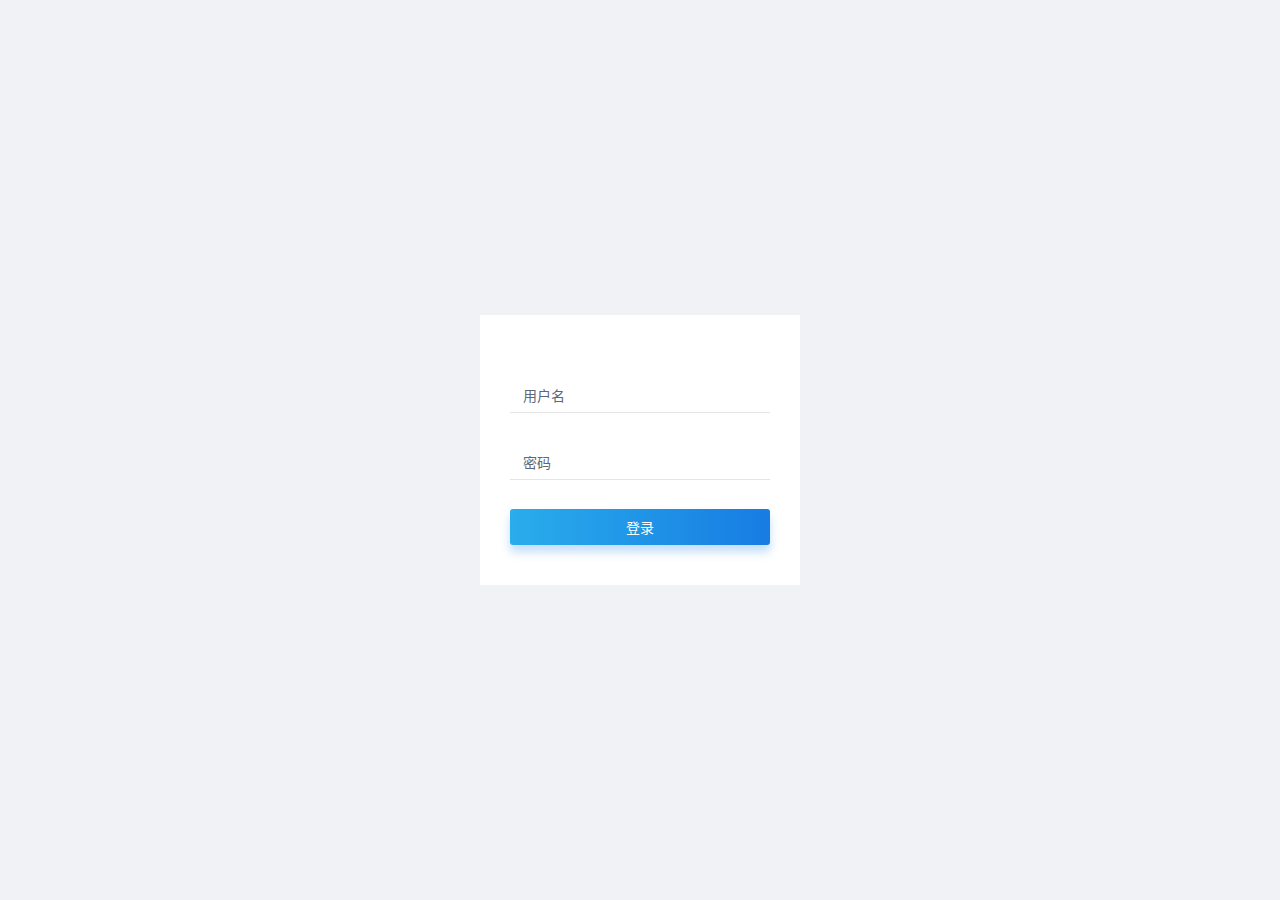
==== project-provider-management/project-system-provider-8082/src/main/resources/templates/login.html @ f1596c55 "李仕豪 20200721" ====
<!DOCTYPE html>
<html lang="zh-CN">
<head>
    <meta charset="UTF-8">
    <meta http-equiv="X-UA-Compatible" content="IE=edge">
    <meta name="viewport" content="width=device-width, initial-scale=1, maximum-scale=1">
    <link rel="stylesheet" href="assets/css/layui.css">
    <link rel="stylesheet" href="assets/css/login.css">
    <link rel="icon" href="/favicon.ico">
    <title>管理后台</title>
</head>
<body class="login-wrap">
    <div class="login-container">
        <form class="login-form">
            <div class="input-group">
                <input type="text" id="username" class="input-field">
                <label for="username" class="input-label">
                    <span class="label-title">用户名</span>
                </label>
            </div>
            <div class="input-group">
                <input type="password" id="password" class="input-field">
                <label for="password" class="input-label">
                    <span class="label-title">密码</span>
                </label>
            </div>
            <button type="button" class="login-button">登录<i class="ai ai-enter"></i></button>
        </form>
    </div>
</body>
<script src="assets/layui.js"></script>
<script src="index.js" data-main="login"></script>
</html>
---- project-provider-management/project-system-provider-8082/src/main/resources/templates/assets/css/layui.css ----
/** layui-v2.2.6 MIT License By https://www.layui.com */
 .layui-inline,img{display:inline-block;vertical-align:middle}h1,h2,h3,h4,h5,h6{font-weight:400}.layui-edge,.layui-header,.layui-inline,.layui-main{position:relative}.layui-btn,.layui-edge,.layui-inline,img{vertical-align:middle}.layui-btn,.layui-disabled,.layui-icon,.layui-unselect{-webkit-user-select:none;-ms-user-select:none;-moz-user-select:none}blockquote,body,button,dd,div,dl,dt,form,h1,h2,h3,h4,h5,h6,input,li,ol,p,pre,td,textarea,th,ul{margin:0;padding:0;-webkit-tap-highlight-color:rgba(0,0,0,0)}a:active,a:hover{outline:0}img{border:none}li{list-style:none}table{border-collapse:collapse;border-spacing:0}h4,h5,h6{font-size:100%}button,input,optgroup,option,select,textarea{font-family:inherit;font-size:inherit;font-style:inherit;font-weight:inherit;outline:0}pre{white-space:pre-wrap;white-space:-moz-pre-wrap;white-space:-pre-wrap;white-space:-o-pre-wrap;word-wrap:break-word}body{line-height:24px;font:14px Helvetica Neue,Helvetica,PingFang SC,\5FAE\8F6F\96C5\9ED1,Tahoma,Arial,sans-serif}hr{height:1px;margin:10px 0;border:0;clear:both}a{color:#333;text-decoration:none}a:hover{color:#777}a cite{font-style:normal;*cursor:pointer}.layui-border-box,.layui-border-box *{box-sizing:border-box}.layui-box,.layui-box *{box-sizing:content-box}.layui-clear{clear:both;*zoom:1}.layui-clear:after{content:'\20';clear:both;*zoom:1;display:block;height:0}.layui-inline{*display:inline;*zoom:1}.layui-edge{display:inline-block;width:0;height:0;border-width:6px;border-style:dashed;border-color:transparent;overflow:hidden}.layui-edge-top{top:-4px;border-bottom-color:#999;border-bottom-style:solid}.layui-edge-right{border-left-color:#999;border-left-style:solid}.layui-edge-bottom{top:2px;border-top-color:#999;border-top-style:solid}.layui-edge-left{border-right-color:#999;border-right-style:solid}.layui-elip{text-overflow:ellipsis;overflow:hidden;white-space:nowrap}.layui-disabled,.layui-disabled:hover{color:#d2d2d2!important;cursor:not-allowed!important}.layui-circle{border-radius:100%}.layui-show{display:block!important}.layui-hide{display:none!important}@font-face{font-family:layui-icon;src:url(../font/iconfont.eot?v=226_rc2);src:url(../font/iconfont.eot?v=226_rc2#iefix) format('embedded-opentype'),url(../font/iconfont.svg?v=226_rc2#iconfont) format('svg'),url(../font/iconfont.woff?v=226_rc2) format('woff'),url(../font/iconfont.ttf?v=226_rc2) format('truetype')}.layui-icon{font-family:layui-icon!important;font-size:16px;font-style:normal;-webkit-font-smoothing:antialiased;-moz-osx-font-smoothing:grayscale}.layui-icon-duihua:before{content:"\e611"}.layui-icon-shezhi:before{content:"\e614"}.layui-icon-yinshenim:before{content:"\e60f"}.layui-icon-search:before{content:"\e615"}.layui-icon-fenxiang1:before{content:"\e641"}.layui-icon-shezhi1:before{content:"\e620"}.layui-icon-yinqing:before{content:"\e628"}.layui-icon-close:before{content:"\1006"}.layui-icon-close-fill:before{content:"\1007"}.layui-icon-baobiao:before{content:"\e629"}.layui-icon-star:before{content:"\e600"}.layui-icon-yuandian:before{content:"\e617"}.layui-icon-chat:before{content:"\e606"}.layui-icon-logo:before{content:"\e609"}.layui-icon-list:before{content:"\e60a"}.layui-icon-tubiao:before{content:"\e62c"}.layui-icon-ok-circle:before{content:"\1005"}.layui-icon-huanfu2:before{content:"\e61b"}.layui-icon-On-line:before{content:"\e610"}.layui-icon-biaoge:before{content:"\e62d"}.layui-icon-right:before{content:"\e602"}.layui-icon-left:before{content:"\e603"}.layui-icon-cart-simple:before{content:"\e698"}.layui-icon-cry:before{content:"\e69c"}.layui-icon-smile:before{content:"\e6af"}.layui-icon-survey:before{content:"\e6b2"}.layui-icon-tree:before{content:"\e62e"}.layui-icon-iconfont17:before{content:"\e62f"}.layui-icon-tianjia:before{content:"\e61f"}.layui-icon-download-circle:before{content:"\e601"}.layui-icon-xuanzemoban48:before{content:"\e630"}.layui-icon-gongju:before{content:"\e631"}.layui-icon-face-surprised:before{content:"\e664"}.layui-icon-bianji:before{content:"\e642"}.layui-icon-speaker:before{content:"\e645"}.layui-icon-down:before{content:"\e61a"}.layui-icon-wenjian:before{content:"\e621"}.layui-icon-layouts:before{content:"\e632"}.layui-icon-duigou:before{content:"\e618"}.layui-icon-tianjia1:before{content:"\e608"}.layui-icon-yaoyaozhibofanye:before{content:"\e633"}.layui-icon-read:before{content:"\e705"}.layui-icon-404:before{content:"\e61c"}.layui-icon-lunbozutu:before{content:"\e634"}.layui-icon-help:before{content:"\e607"}.layui-icon-daima1:before{content:"\e635"}.layui-icon-jinshui:before{content:"\e636"}.layui-icon-username:before{content:"\e66f"}.layui-icon-find-fill:before{content:"\e670"}.layui-icon-about:before{content:"\e60b"}.layui-icon-location:before{content:"\e715"}.layui-icon-up:before{content:"\e619"}.layui-icon-pause:before{content:"\e651"}.layui-icon-riqi:before{content:"\e637"}.layui-icon-uploadfile:before{content:"\e61d"}.layui-icon-delete:before{content:"\e640"}.layui-icon-play:before{content:"\e652"}.layui-icon-top:before{content:"\e604"}.layui-icon-haoyouqingqiu:before{content:"\e612"}.layui-icon-refresh-3:before{content:"\e9aa"}.layui-icon-weibiaoti1:before{content:"\e605"}.layui-icon-chuangkou:before{content:"\e638"}.layui-icon-comiisbiaoqing:before{content:"\e60c"}.layui-icon-zhengque:before{content:"\e616"}.layui-icon-dollar:before{content:"\e659"}.layui-icon-iconfontwodehaoyou:before{content:"\e613"}.layui-icon-wenjianxiazai:before{content:"\e61e"}.layui-icon-tupian:before{content:"\e60d"}.layui-icon-lianjie:before{content:"\e64c"}.layui-icon-diamond:before{content:"\e735"}.layui-icon-jilu:before{content:"\e60e"}.layui-icon-liucheng:before{content:"\e622"}.layui-icon-fontstrikethrough:before{content:"\e64f"}.layui-icon-unlink:before{content:"\e64d"}.layui-icon-bianjiwenzi:before{content:"\e639"}.layui-icon-sanjiao:before{content:"\e623"}.layui-icon-danxuankuanghouxuan:before{content:"\e63f"}.layui-icon-danxuankuangxuanzhong:before{content:"\e643"}.layui-icon-juzhongduiqi:before{content:"\e647"}.layui-icon-youduiqi:before{content:"\e648"}.layui-icon-zuoduiqi:before{content:"\e649"}.layui-icon-gongsisvgtubiaozongji22:before{content:"\e626"}.layui-icon-gongsisvgtubiaozongji23:before{content:"\e627"}.layui-icon-refresh-2:before{content:"\1002"}.layui-icon-loading-1:before{content:"\e63e"}.layui-icon-return:before{content:"\e65c"}.layui-icon-jiacu:before{content:"\e62b"}.layui-icon-uploading:before{content:"\e67c"}.layui-icon-liaotianduihuaimgoutong:before{content:"\e63a"}.layui-icon-video:before{content:"\e6ed"}.layui-icon-headset:before{content:"\e6fc"}.layui-icon-wenjianjiafan:before{content:"\e624"}.layui-icon-shouji:before{content:"\e63b"}.layui-icon-tianjia2:before{content:"\e654"}.layui-icon-wenjianjia:before{content:"\e7a0"}.layui-icon-biaoqing:before{content:"\e650"}.layui-icon-html:before{content:"\e64b"}.layui-icon-biaodan:before{content:"\e63c"}.layui-icon-cart:before{content:"\e657"}.layui-icon-camera-fill:before{content:"\e65d"}.layui-icon-25:before{content:"\e62a"}.layui-icon-emwdaima:before{content:"\e64e"}.layui-icon-fire:before{content:"\e756"}.layui-icon-set:before{content:"\e716"}.layui-icon-zitixiahuaxian:before{content:"\e646"}.layui-icon-sanjiao1:before{content:"\e625"}.layui-icon-tips:before{content:"\e702"}.layui-icon-tupian-copy-copy:before{content:"\e64a"}.layui-icon-more-vertical:before{content:"\e671"}.layui-icon-zhuti2:before{content:"\e66c"}.layui-icon-loading:before{content:"\e63d"}.layui-icon-xieti:before{content:"\e644"}.layui-icon-refresh-1:before{content:"\e666"}.layui-icon-rmb:before{content:"\e65e"}.layui-icon-home:before{content:"\e68e"}.layui-icon-user:before{content:"\e770"}.layui-icon-notice:before{content:"\e667"}.layui-icon-login-weibo:before{content:"\e675"}.layui-icon-voice:before{content:"\e688"}.layui-icon-download:before{content:"\e681"}.layui-icon-login-qq:before{content:"\e676"}.layui-icon-snowflake:before{content:"\e6b1"}.layui-icon-yemian1:before{content:"\e655"}.layui-icon-template:before{content:"\e663"}.layui-icon-auz:before{content:"\e672"}.layui-icon-console:before{content:"\e665"}.layui-icon-app:before{content:"\e653"}.layui-icon-prev:before{content:"\e65a"}.layui-icon-website:before{content:"\e7ae"}.layui-icon-next:before{content:"\e65b"}.layui-icon-component:before{content:"\e857"}.layui-icon-more:before{content:"\e65f"}.layui-icon-login-wechat:before{content:"\e677"}.layui-icon-shrink-right:before{content:"\e668"}.layui-icon-spread-left:before{content:"\e66b"}.layui-icon-camera:before{content:"\e660"}.layui-icon-note:before{content:"\e66e"}.layui-icon-refresh:before{content:"\e669"}.layui-icon-nv:before{content:"\e661"}.layui-icon-nan:before{content:"\e662"}.layui-icon-password:before{content:"\e673"}.layui-icon-senior:before{content:"\e674"}.layui-icon-theme:before{content:"\e66a"}.layui-icon-tread:before{content:"\e6c5"}.layui-icon-praise:before{content:"\e6c6"}.layui-icon-star-fill:before{content:"\e658"}.layui-icon-template-1:before{content:"\e656"}.layui-icon-loading-2:before{content:"\e66d"}.layui-icon-vercode:before{content:"\e679"}.layui-icon-cellphone:before{content:"\e678"}.layui-main{width:1140px;margin:0 auto}.layui-header{z-index:1000;height:60px}.layui-header a:hover{transition:all .5s;-webkit-transition:all .5s}.layui-side{position:fixed;left:0;top:0;bottom:0;z-index:999;width:200px;overflow-x:hidden}.layui-side-scroll{position:relative;width:220px;height:100%;overflow-x:hidden}.layui-body{position:absolute;left:200px;right:0;top:0;bottom:0;z-index:998;width:auto;overflow:hidden;overflow-y:auto;box-sizing:border-box}.layui-layout-body{overflow:hidden}.layui-layout-admin .layui-header{background-color:#23262E}.layui-layout-admin .layui-side{top:60px;width:200px;overflow-x:hidden}.layui-layout-admin .layui-body{top:60px;bottom:44px}.layui-layout-admin .layui-main{width:auto;margin:0 15px}.layui-layout-admin .layui-footer{position:fixed;left:200px;right:0;bottom:0;height:44px;line-height:44px;padding:0 15px;background-color:#eee}.layui-layout-admin .layui-logo{position:absolute;left:0;top:0;width:200px;height:100%;line-height:60px;text-align:center;color:#009688;font-size:16px}.layui-layout-admin .layui-header .layui-nav{background:0 0}.layui-layout-left{position:absolute!important;left:200px;top:0}.layui-layout-right{position:absolute!important;right:0;top:0}.layui-container{position:relative;margin:0 auto;padding:0 15px;box-sizing:border-box}.layui-fluid{position:relative;margin:0 auto;padding:0 15px}.layui-row:after,.layui-row:before{content:'';display:block;clear:both}.layui-col-lg1,.layui-col-lg10,.layui-col-lg11,.layui-col-lg12,.layui-col-lg2,.layui-col-lg3,.layui-col-lg4,.layui-col-lg5,.layui-col-lg6,.layui-col-lg7,.layui-col-lg8,.layui-col-lg9,.layui-col-md1,.layui-col-md10,.layui-col-md11,.layui-col-md12,.layui-col-md2,.layui-col-md3,.layui-col-md4,.layui-col-md5,.layui-col-md6,.layui-col-md7,.layui-col-md8,.layui-col-md9,.layui-col-sm1,.layui-col-sm10,.layui-col-sm11,.layui-col-sm12,.layui-col-sm2,.layui-col-sm3,.layui-col-sm4,.layui-col-sm5,.layui-col-sm6,.layui-col-sm7,.layui-col-sm8,.layui-col-sm9,.layui-col-xs1,.layui-col-xs10,.layui-col-xs11,.layui-col-xs12,.layui-col-xs2,.layui-col-xs3,.layui-col-xs4,.layui-col-xs5,.layui-col-xs6,.layui-col-xs7,.layui-col-xs8,.layui-col-xs9{position:relative;display:block;box-sizing:border-box}.layui-col-xs1,.layui-col-xs10,.layui-col-xs11,.layui-col-xs12,.layui-col-xs2,.layui-col-xs3,.layui-col-xs4,.layui-col-xs5,.layui-col-xs6,.layui-col-xs7,.layui-col-xs8,.layui-col-xs9{float:left}.layui-col-xs1{width:8.33333333%}.layui-col-xs2{width:16.66666667%}.layui-col-xs3{width:25%}.layui-col-xs4{width:33.33333333%}.layui-col-xs5{width:41.66666667%}.layui-col-xs6{width:50%}.layui-col-xs7{width:58.33333333%}.layui-col-xs8{width:66.66666667%}.layui-col-xs9{width:75%}.layui-col-xs10{width:83.33333333%}.layui-col-xs11{width:91.66666667%}.layui-col-xs12{width:100%}.layui-col-xs-offset1{margin-left:8.33333333%}.layui-col-xs-offset2{margin-left:16.66666667%}.layui-col-xs-offset3{margin-left:25%}.layui-col-xs-offset4{margin-left:33.33333333%}.layui-col-xs-offset5{margin-left:41.66666667%}.layui-col-xs-offset6{margin-left:50%}.layui-col-xs-offset7{margin-left:58.33333333%}.layui-col-xs-offset8{margin-left:66.66666667%}.layui-col-xs-offset9{margin-left:75%}.layui-col-xs-offset10{margin-left:83.33333333%}.layui-col-xs-offset11{margin-left:91.66666667%}.layui-col-xs-offset12{margin-left:100%}@media screen and (max-width:768px){.layui-hide-xs{display:none!important}.layui-show-xs-block{display:block!important}.layui-show-xs-inline{display:inline!important}.layui-show-xs-inline-block{display:inline-block!important}}@media screen and (min-width:768px){.layui-container{width:750px}.layui-hide-sm{display:none!important}.layui-show-sm-block{display:block!important}.layui-show-sm-inline{display:inline!important}.layui-show-sm-inline-block{display:inline-block!important}.layui-col-sm1,.layui-col-sm10,.layui-col-sm11,.layui-col-sm12,.layui-col-sm2,.layui-col-sm3,.layui-col-sm4,.layui-col-sm5,.layui-col-sm6,.layui-col-sm7,.layui-col-sm8,.layui-col-sm9{float:left}.layui-col-sm1{width:8.33333333%}.layui-col-sm2{width:16.66666667%}.layui-col-sm3{width:25%}.layui-col-sm4{width:33.33333333%}.layui-col-sm5{width:41.66666667%}.layui-col-sm6{width:50%}.layui-col-sm7{width:58.33333333%}.layui-col-sm8{width:66.66666667%}.layui-col-sm9{width:75%}.layui-col-sm10{width:83.33333333%}.layui-col-sm11{width:91.66666667%}.layui-col-sm12{width:100%}.layui-col-sm-offset1{margin-left:8.33333333%}.layui-col-sm-offset2{margin-left:16.66666667%}.layui-col-sm-offset3{margin-left:25%}.layui-col-sm-offset4{margin-left:33.33333333%}.layui-col-sm-offset5{margin-left:41.66666667%}.layui-col-sm-offset6{margin-left:50%}.layui-col-sm-offset7{margin-left:58.33333333%}.layui-col-sm-offset8{margin-left:66.66666667%}.layui-col-sm-offset9{margin-left:75%}.layui-col-sm-offset10{margin-left:83.33333333%}.layui-col-sm-offset11{margin-left:91.66666667%}.layui-col-sm-offset12{margin-left:100%}}@media screen and (min-width:992px){.layui-container{width:970px}.layui-hide-md{display:none!important}.layui-show-md-block{display:block!important}.layui-show-md-inline{display:inline!important}.layui-show-md-inline-block{display:inline-block!important}.layui-col-md1,.layui-col-md10,.layui-col-md11,.layui-col-md12,.layui-col-md2,.layui-col-md3,.layui-col-md4,.layui-col-md5,.layui-col-md6,.layui-col-md7,.layui-col-md8,.layui-col-md9{float:left}.layui-col-md1{width:8.33333333%}.layui-col-md2{width:16.66666667%}.layui-col-md3{width:25%}.layui-col-md4{width:33.33333333%}.layui-col-md5{width:41.66666667%}.layui-col-md6{width:50%}.layui-col-md7{width:58.33333333%}.layui-col-md8{width:66.66666667%}.layui-col-md9{width:75%}.layui-col-md10{width:83.33333333%}.layui-col-md11{width:91.66666667%}.layui-col-md12{width:100%}.layui-col-md-offset1{margin-left:8.33333333%}.layui-col-md-offset2{margin-left:16.66666667%}.layui-col-md-offset3{margin-left:25%}.layui-col-md-offset4{margin-left:33.33333333%}.layui-col-md-offset5{margin-left:41.66666667%}.layui-col-md-offset6{margin-left:50%}.layui-col-md-offset7{margin-left:58.33333333%}.layui-col-md-offset8{margin-left:66.66666667%}.layui-col-md-offset9{margin-left:75%}.layui-col-md-offset10{margin-left:83.33333333%}.layui-col-md-offset11{margin-left:91.66666667%}.layui-col-md-offset12{margin-left:100%}}@media screen and (min-width:1200px){.layui-container{width:1170px}.layui-hide-lg{display:none!important}.layui-show-lg-block{display:block!important}.layui-show-lg-inline{display:inline!important}.layui-show-lg-inline-block{display:inline-block!important}.layui-col-lg1,.layui-col-lg10,.layui-col-lg11,.layui-col-lg12,.layui-col-lg2,.layui-col-lg3,.layui-col-lg4,.layui-col-lg5,.layui-col-lg6,.layui-col-lg7,.layui-col-lg8,.layui-col-lg9{float:left}.layui-col-lg1{width:8.33333333%}.layui-col-lg2{width:16.66666667%}.layui-col-lg3{width:25%}.layui-col-lg4{width:33.33333333%}.layui-col-lg5{width:41.66666667%}.layui-col-lg6{width:50%}.layui-col-lg7{width:58.33333333%}.layui-col-lg8{width:66.66666667%}.layui-col-lg9{width:75%}.layui-col-lg10{width:83.33333333%}.layui-col-lg11{width:91.66666667%}.layui-col-lg12{width:100%}.layui-col-lg-offset1{margin-left:8.33333333%}.layui-col-lg-offset2{margin-left:16.66666667%}.layui-col-lg-offset3{margin-left:25%}.layui-col-lg-offset4{margin-left:33.33333333%}.layui-col-lg-offset5{margin-left:41.66666667%}.layui-col-lg-offset6{margin-left:50%}.layui-col-lg-offset7{margin-left:58.33333333%}.layui-col-lg-offset8{margin-left:66.66666667%}.layui-col-lg-offset9{margin-left:75%}.layui-col-lg-offset10{margin-left:83.33333333%}.layui-col-lg-offset11{margin-left:91.66666667%}.layui-col-lg-offset12{margin-left:100%}}.layui-col-space1{margin:-.5px}.layui-col-space1>*{padding:.5px}.layui-col-space3{margin:-1.5px}.layui-col-space3>*{padding:1.5px}.layui-col-space5{margin:-2.5px}.layui-col-space5>*{padding:2.5px}.layui-col-space8{margin:-3.5px}.layui-col-space8>*{padding:3.5px}.layui-col-space10{margin:-5px}.layui-col-space10>*{padding:5px}.layui-col-space12{margin:-6px}.layui-col-space12>*{padding:6px}.layui-col-space15{margin:-7.5px}.layui-col-space15>*{padding:7.5px}.layui-col-space18{margin:-9px}.layui-col-space18>*{padding:9px}.layui-col-space20{margin:-10px}.layui-col-space20>*{padding:10px}.layui-col-space22{margin:-11px}.layui-col-space22>*{padding:11px}.layui-col-space25{margin:-12.5px}.layui-col-space25>*{padding:12.5px}.layui-col-space30{margin:-15px}.layui-col-space30>*{padding:15px}.layui-btn,.layui-input,.layui-select,.layui-textarea,.layui-upload-button{outline:0;-webkit-appearance:none;transition:all .3s;-webkit-transition:all .3s;box-sizing:border-box}.layui-elem-quote{margin-bottom:10px;padding:15px;line-height:22px;border-left:5px solid #009688;border-radius:0 2px 2px 0;background-color:#f2f2f2}.layui-quote-nm{border-style:solid;border-width:1px 1px 1px 5px;background:0 0}.layui-elem-field{margin-bottom:10px;padding:0;border-width:1px;border-style:solid}.layui-elem-field legend{margin-left:20px;padding:0 10px;font-size:20px;font-weight:300}.layui-field-title{margin:10px 0 20px;border-width:1px 0 0}.layui-field-box{padding:10px 15px}.layui-field-title .layui-field-box{padding:10px 0}.layui-progress{position:relative;height:6px;border-radius:20px;background-color:#e2e2e2}.layui-progress-bar{position:absolute;left:0;top:0;width:0;max-width:100%;height:6px;border-radius:20px;text-align:right;background-color:#5FB878;transition:all .3s;-webkit-transition:all .3s}.layui-progress-big,.layui-progress-big .layui-progress-bar{height:18px;line-height:18px}.layui-progress-text{position:relative;top:-20px;line-height:18px;font-size:12px;color:#666}.layui-progress-big .layui-progress-text{position:static;padding:0 10px;color:#fff}.layui-collapse{border-width:1px;border-style:solid;border-radius:2px}.layui-colla-content,.layui-colla-item{border-top-width:1px;border-top-style:solid}.layui-colla-item:first-child{border-top:none}.layui-colla-title{position:relative;height:42px;line-height:42px;padding:0 15px 0 35px;color:#333;background-color:#f2f2f2;cursor:pointer;font-size:14px;overflow:hidden}.layui-colla-content{display:none;padding:10px 15px;line-height:22px;color:#666}.layui-colla-icon{position:absolute;left:15px;top:0;font-size:14px}.layui-card-body,.layui-card-header,.layui-form-label,.layui-form-mid,.layui-form-select,.layui-input-block,.layui-input-inline,.layui-textarea{position:relative}.layui-card{margin-bottom:15px;border-radius:2px;background-color:#fff;box-shadow:0 1px 2px 0 rgba(0,0,0,.05)}.layui-card:last-child{margin-bottom:0}.layui-card-header{height:42px;line-height:42px;padding:0 15px;border-bottom:1px solid #f6f6f6;color:#333;border-radius:2px 2px 0 0;font-size:14px}.layui-bg-black,.layui-bg-blue,.layui-bg-cyan,.layui-bg-green,.layui-bg-orange,.layui-bg-red{color:#fff!important}.layui-card-body{padding:10px 15px;line-height:24px}.layui-card-body[pad15]{padding:15px}.layui-card-body[pad20]{padding:20px}.layui-card-body .layui-table{margin:5px 0}.layui-card .layui-tab{margin:0}.layui-panel-window{position:relative;padding:15px;border-radius:0;border-top:5px solid #E6E6E6;background-color:#fff}.layui-bg-red{background-color:#FF5722!important}.layui-bg-orange{background-color:#FFB800!important}.layui-bg-green{background-color:#009688!important}.layui-bg-cyan{background-color:#2F4056!important}.layui-bg-blue{background-color:#1E9FFF!important}.layui-bg-black{background-color:#393D49!important}.layui-bg-gray{background-color:#eee!important;color:#666!important}.layui-badge-rim,.layui-colla-content,.layui-colla-item,.layui-collapse,.layui-elem-field,.layui-form-pane .layui-form-item[pane],.layui-form-pane .layui-form-label,.layui-input,.layui-layedit,.layui-layedit-tool,.layui-quote-nm,.layui-select,.layui-tab-bar,.layui-tab-card,.layui-tab-title,.layui-tab-title .layui-this:after,.layui-textarea{border-color:#e6e6e6}.layui-timeline-item:before,hr{background-color:#e6e6e6}.layui-text{line-height:22px;font-size:14px;color:#666}.layui-text h1,.layui-text h2,.layui-text h3{font-weight:500;color:#333}.layui-text h1{font-size:30px}.layui-text h2{font-size:24px}.layui-text h3{font-size:18px}.layui-text a:not(.layui-btn){color:#01AAED}.layui-text a:not(.layui-btn):hover{text-decoration:underline}.layui-text ul{padding:5px 0 5px 15px}.layui-text ul li{margin-top:5px;list-style-type:disc}.layui-text em,.layui-word-aux{color:#999!important;padding:0 5px!important}.layui-btn{display:inline-block;height:38px;line-height:38px;padding:0 18px;background-color:#009688;color:#fff;white-space:nowrap;text-align:center;font-size:14px;border:none;border-radius:2px;cursor:pointer}.layui-btn:hover{opacity:.8;filter:alpha(opacity=80);color:#fff}.layui-btn:active{opacity:1;filter:alpha(opacity=100)}.layui-btn+.layui-btn{margin-left:10px}.layui-btn-container{font-size:0}.layui-btn-container .layui-btn{margin-right:10px;margin-bottom:10px}.layui-btn-container .layui-btn+.layui-btn{margin-left:0}.layui-table .layui-btn-container .layui-btn{margin-bottom:9px}.layui-btn-radius{border-radius:100px}.layui-btn .layui-icon{margin-right:3px;font-size:18px;vertical-align:bottom;vertical-align:middle\9}.layui-btn-primary{border:1px solid #C9C9C9;background-color:#fff;color:#555}.layui-btn-primary:hover{border-color:#009688;color:#333}.layui-btn-normal{background-color:#1E9FFF}.layui-btn-warm{background-color:#FFB800}.layui-btn-danger{background-color:#FF5722}.layui-btn-disabled,.layui-btn-disabled:active,.layui-btn-disabled:hover{border:1px solid #e6e6e6;background-color:#FBFBFB;color:#C9C9C9;cursor:not-allowed;opacity:1}.layui-btn-lg{height:44px;line-height:44px;padding:0 25px;font-size:16px}.layui-btn-sm{height:30px;line-height:30px;padding:0 10px;font-size:12px}.layui-btn-sm i{font-size:16px!important}.layui-btn-xs{height:22px;line-height:22px;padding:0 5px;font-size:12px}.layui-btn-xs i{font-size:14px!important}.layui-btn-group{display:inline-block;vertical-align:middle;font-size:0}.layui-btn-group .layui-btn{margin-left:0!important;margin-right:0!important;border-left:1px solid rgba(255,255,255,.5);border-radius:0}.layui-btn-group .layui-btn-primary{border-left:none}.layui-btn-group .layui-btn-primary:hover{border-color:#C9C9C9;color:#009688}.layui-btn-group .layui-btn:first-child{border-left:none;border-radius:2px 0 0 2px}.layui-btn-group .layui-btn-primary:first-child{border-left:1px solid #c9c9c9}.layui-btn-group .layui-btn:last-child{border-radius:0 2px 2px 0}.layui-btn-group .layui-btn+.layui-btn{margin-left:0}.layui-btn-group+.layui-btn-group{margin-left:10px}.layui-btn-fluid{width:100%}.layui-input,.layui-select,.layui-textarea{height:38px;line-height:1.3;line-height:38px\9;border-width:1px;border-style:solid;background-color:#fff;border-radius:2px}.layui-input::-webkit-input-placeholder,.layui-select::-webkit-input-placeholder,.layui-textarea::-webkit-input-placeholder{line-height:1.3}.layui-input,.layui-textarea{display:block;width:100%;padding-left:10px}.layui-input:hover,.layui-textarea:hover{border-color:#D2D2D2!important}.layui-input:focus,.layui-textarea:focus{border-color:#C9C9C9!important}.layui-textarea{min-height:100px;height:auto;line-height:20px;padding:6px 10px;resize:vertical}.layui-select{padding:0 10px}.layui-form input[type=checkbox],.layui-form input[type=radio],.layui-form select{display:none}.layui-form [lay-ignore]{display:initial}.layui-form-item{margin-bottom:15px;clear:both;*zoom:1}.layui-form-item:after{content:'\20';clear:both;*zoom:1;display:block;height:0}.layui-form-label{float:left;display:block;padding:9px 15px;width:80px;font-weight:400;line-height:20px;text-align:right}.layui-form-label-col{display:block;float:none;padding:9px 0;line-height:20px;text-align:left}.layui-form-item .layui-inline{margin-bottom:5px;margin-right:10px}.layui-input-block{margin-left:110px;min-height:36px}.layui-input-inline{display:inline-block;vertical-align:middle}.layui-form-item .layui-input-inline{float:left;width:190px;margin-right:10px}.layui-form-text .layui-input-inline{width:auto}.layui-form-mid{float:left;display:block;padding:9px 0!important;line-height:20px;margin-right:10px}.layui-form-danger+.layui-form-select .layui-input,.layui-form-danger:focus{border-color:#FF5722!important}.layui-form-select .layui-input{padding-right:30px;cursor:pointer}.layui-form-select .layui-edge{position:absolute;right:10px;top:50%;margin-top:-3px;cursor:pointer;border-width:6px;border-top-color:#c2c2c2;border-top-style:solid;transition:all .3s;-webkit-transition:all .3s}.layui-form-select dl{display:none;position:absolute;left:0;top:42px;padding:5px 0;z-index:999;min-width:100%;border:1px solid #d2d2d2;max-height:300px;overflow-y:auto;background-color:#fff;border-radius:2px;box-shadow:0 2px 4px rgba(0,0,0,.12);box-sizing:border-box}.layui-form-select dl dd,.layui-form-select dl dt{padding:0 10px;line-height:36px;white-space:nowrap;overflow:hidden;text-overflow:ellipsis}.layui-form-select dl dt{font-size:12px;color:#999}.layui-form-select dl dd{cursor:pointer}.layui-form-select dl dd:hover{background-color:#f2f2f2}.layui-form-select .layui-select-group dd{padding-left:20px}.layui-form-select dl dd.layui-select-tips{padding-left:10px!important;color:#999}.layui-form-select dl dd.layui-this{background-color:#5FB878;color:#fff}.layui-form-checkbox,.layui-form-select dl dd.layui-disabled{background-color:#fff}.layui-form-selected dl{display:block}.layui-form-checkbox,.layui-form-checkbox *,.layui-form-switch{display:inline-block;vertical-align:middle}.layui-form-selected .layui-edge{margin-top:-9px;-webkit-transform:rotate(180deg);transform:rotate(180deg);margin-top:-3px\9}:root .layui-form-selected .layui-edge{margin-top:-9px\0/IE9}.layui-form-selectup dl{top:auto;bottom:42px}.layui-select-none{margin:5px 0;text-align:center;color:#999}.layui-select-disabled .layui-disabled{border-color:#eee!important}.layui-select-disabled .layui-edge{border-top-color:#d2d2d2}.layui-form-checkbox{position:relative;height:30px;line-height:28px;margin-right:10px;padding-right:30px;border:1px solid #d2d2d2;cursor:pointer;font-size:0;border-radius:2px;-webkit-transition:.1s linear;transition:.1s linear;box-sizing:border-box}.layui-form-checkbox:hover{border:1px solid #c2c2c2}.layui-form-checkbox span{padding:0 10px;height:100%;font-size:14px;background-color:#d2d2d2;color:#fff;overflow:hidden;white-space:nowrap;text-overflow:ellipsis}.layui-form-checkbox:hover span{background-color:#c2c2c2}.layui-form-checkbox i{position:absolute;right:0;width:30px;color:#fff;font-size:20px;text-align:center}.layui-form-checkbox:hover i{color:#c2c2c2}.layui-form-checked,.layui-form-checked:hover{border-color:#5FB878}.layui-form-checked span,.layui-form-checked:hover span{background-color:#5FB878}.layui-form-checked i,.layui-form-checked:hover i{color:#5FB878}.layui-form-item .layui-form-checkbox{margin-top:4px}.layui-form-checkbox[lay-skin=primary]{height:auto!important;line-height:normal!important;border:none!important;margin-right:0;padding-right:0;background:0 0}.layui-form-checkbox[lay-skin=primary] span{float:right;padding-right:15px;line-height:18px;background:0 0;color:#666}.layui-form-checkbox[lay-skin=primary] i{position:relative;top:0;width:16px;height:16px;line-height:16px;border:1px solid #d2d2d2;font-size:12px;border-radius:2px;background-color:#fff;-webkit-transition:.1s linear;transition:.1s linear}.layui-form-checkbox[lay-skin=primary]:hover i{border-color:#5FB878;color:#fff}.layui-form-checked[lay-skin=primary] i{border-color:#5FB878;background-color:#5FB878;color:#fff}.layui-checkbox-disbaled[lay-skin=primary] span{background:0 0!important;color:#c2c2c2}.layui-checkbox-disbaled[lay-skin=primary]:hover i{border-color:#d2d2d2}.layui-form-item .layui-form-checkbox[lay-skin=primary]{margin-top:10px}.layui-form-switch{position:relative;height:22px;line-height:22px;width:42px;padding:0 5px;margin-top:8px;border:1px solid #d2d2d2;border-radius:20px;cursor:pointer;background-color:#fff;-webkit-transition:.1s linear;transition:.1s linear}.layui-form-switch i{position:absolute;left:5px;top:3px;width:16px;height:16px;border-radius:20px;background-color:#d2d2d2;-webkit-transition:.1s linear;transition:.1s linear}.layui-form-switch em{position:absolute;right:5px;top:0;width:25px;padding:0!important;text-align:center!important;color:#999!important;font-style:normal!important;font-size:12px}.layui-form-onswitch{border-color:#5FB878;background-color:#5FB878}.layui-form-onswitch i{left:32px;background-color:#fff}.layui-form-onswitch em{left:5px;right:auto;color:#fff!important}.layui-checkbox-disbaled{border-color:#e2e2e2!important}.layui-checkbox-disbaled span{background-color:#e2e2e2!important}.layui-checkbox-disbaled:hover i{color:#fff!important}[lay-radio]{display:none}.layui-form-radio,.layui-form-radio *{display:inline-block;vertical-align:middle}.layui-form-radio{line-height:28px;margin:6px 10px 0 0;padding-right:10px;cursor:pointer;font-size:0}.layui-form-radio *{font-size:14px}.layui-form-radio>i{margin-right:8px;font-size:22px;color:#c2c2c2}.layui-form-radio>i:hover,.layui-form-radioed>i{color:#5FB878}.layui-radio-disbaled>i{color:#e2e2e2!important}.layui-form-pane .layui-form-label{width:110px;padding:8px 15px;height:38px;line-height:20px;border-width:1px;border-style:solid;border-radius:2px 0 0 2px;text-align:center;background-color:#FBFBFB;overflow:hidden;white-space:nowrap;text-overflow:ellipsis;box-sizing:border-box}.layui-form-pane .layui-input-inline{margin-left:-1px}.layui-form-pane .layui-input-block{margin-left:110px;left:-1px}.layui-form-pane .layui-input{border-radius:0 2px 2px 0}.layui-form-pane .layui-form-text .layui-form-label{float:none;width:100%;border-radius:2px;box-sizing:border-box;text-align:left}.layui-form-pane .layui-form-text .layui-input-inline{display:block;margin:0;top:-1px;clear:both}.layui-form-pane .layui-form-text .layui-input-block{margin:0;left:0;top:-1px}.layui-form-pane .layui-form-text .layui-textarea{min-height:100px;border-radius:0 0 2px 2px}.layui-form-pane .layui-form-checkbox{margin:4px 0 4px 10px}.layui-form-pane .layui-form-radio,.layui-form-pane .layui-form-switch{margin-top:6px;margin-left:10px}.layui-form-pane .layui-form-item[pane]{position:relative;border-width:1px;border-style:solid}.layui-form-pane .layui-form-item[pane] .layui-form-label{position:absolute;left:0;top:0;height:100%;border-width:0 1px 0 0}.layui-form-pane .layui-form-item[pane] .layui-input-inline{margin-left:110px}@media screen and (max-width:450px){.layui-form-item .layui-form-label{text-overflow:ellipsis;overflow:hidden;white-space:nowrap}.layui-form-item .layui-inline{display:block;margin-right:0;margin-bottom:20px;clear:both}.layui-form-item .layui-inline:after{content:'\20';clear:both;display:block;height:0}.layui-form-item .layui-input-inline{display:block;float:none;left:-3px;width:auto;margin:0 0 10px 112px}.layui-form-item .layui-input-inline+.layui-form-mid{margin-left:110px;top:-5px;padding:0}.layui-form-item .layui-form-checkbox{margin-right:5px;margin-bottom:5px}}.layui-layedit{border-width:1px;border-style:solid;border-radius:2px}.layui-layedit-tool{padding:3px 5px;border-bottom-width:1px;border-bottom-style:solid;font-size:0}.layedit-tool-fixed{position:fixed;top:0;border-top:1px solid #e2e2e2}.layui-layedit-tool .layedit-tool-mid,.layui-layedit-tool .layui-icon{display:inline-block;vertical-align:middle;text-align:center;font-size:14px}.layui-layedit-tool .layui-icon{position:relative;width:32px;height:30px;line-height:30px;margin:3px 5px;color:#777;cursor:pointer;border-radius:2px}.layui-layedit-tool .layui-icon:hover{color:#393D49}.layui-layedit-tool .layui-icon:active{color:#000}.layui-layedit-tool .layedit-tool-active{background-color:#e2e2e2;color:#000}.layui-layedit-tool .layui-disabled,.layui-layedit-tool .layui-disabled:hover{color:#d2d2d2;cursor:not-allowed}.layui-layedit-tool .layedit-tool-mid{width:1px;height:18px;margin:0 10px;background-color:#d2d2d2}.layedit-tool-html{width:50px!important;font-size:30px!important}.layedit-tool-b,.layedit-tool-code,.layedit-tool-help{font-size:16px!important}.layedit-tool-d,.layedit-tool-face,.layedit-tool-image,.layedit-tool-unlink{font-size:18px!important}.layedit-tool-image input{position:absolute;font-size:0;left:0;top:0;width:100%;height:100%;opacity:.01;filter:Alpha(opacity=1);cursor:pointer}.layui-layedit-iframe iframe{display:block;width:100%}#LAY_layedit_code{overflow:hidden}.layui-laypage{display:inline-block;*display:inline;*zoom:1;vertical-align:middle;margin:10px 0;font-size:0}.layui-laypage>a:first-child,.layui-laypage>a:first-child em{border-radius:2px 0 0 2px}.layui-laypage>a:last-child,.layui-laypage>a:last-child em{border-radius:0 2px 2px 0}.layui-laypage>:first-child{margin-left:0!important}.layui-laypage>:last-child{margin-right:0!important}.layui-laypage a,.layui-laypage button,.layui-laypage input,.layui-laypage select,.layui-laypage span{border:1px solid #e2e2e2}.layui-laypage a,.layui-laypage span{display:inline-block;*display:inline;*zoom:1;vertical-align:middle;padding:0 15px;height:28px;line-height:28px;margin:0 -1px 5px 0;background-color:#fff;color:#333;font-size:12px}.layui-laypage a:hover{color:#009688}.layui-laypage em{font-style:normal}.layui-laypage .layui-laypage-spr{color:#999;font-weight:700}.layui-laypage a{text-decoration:none}.layui-laypage .layui-laypage-curr{position:relative}.layui-laypage .layui-laypage-curr em{position:relative;color:#fff}.layui-laypage .layui-laypage-curr .layui-laypage-em{position:absolute;left:-1px;top:-1px;padding:1px;width:100%;height:100%;background-color:#009688}.layui-laypage-em{border-radius:2px}.layui-laypage-next em,.layui-laypage-prev em{font-family:Sim sun;font-size:16px}.layui-laypage .layui-laypage-count,.layui-laypage .layui-laypage-limits,.layui-laypage .layui-laypage-skip{margin-left:10px;margin-right:10px;padding:0;border:none}.layui-laypage .layui-laypage-limits{vertical-align:top}.layui-laypage select{height:22px;padding:3px;border-radius:2px;cursor:pointer}.layui-laypage .layui-laypage-skip{height:30px;line-height:30px;color:#999}.layui-laypage button,.layui-laypage input{height:30px;line-height:30px;border-radius:2px;vertical-align:top;background-color:#fff;box-sizing:border-box}.layui-laypage input{display:inline-block;width:40px;margin:0 10px;padding:0 3px;text-align:center}.layui-laypage input:focus,.layui-laypage select:focus{border-color:#009688!important}.layui-laypage button{margin-left:10px;padding:0 10px;cursor:pointer}.layui-table,.layui-table-view{margin:10px 0}.layui-flow-more{margin:10px 0;text-align:center;color:#999;font-size:14px}.layui-flow-more a{height:32px;line-height:32px}.layui-flow-more a *{display:inline-block;vertical-align:top}.layui-flow-more a cite{padding:0 20px;border-radius:3px;background-color:#eee;color:#333;font-style:normal}.layui-flow-more a cite:hover{opacity:.8}.layui-flow-more a i{font-size:30px;color:#737383}.layui-table{width:100%;background-color:#fff;color:#666}.layui-table tr{transition:all .3s;-webkit-transition:all .3s}.layui-table th{text-align:left;font-weight:400}.layui-table tbody tr:hover,.layui-table thead tr,.layui-table-click,.layui-table-header,.layui-table-hover,.layui-table-mend,.layui-table-patch,.layui-table-tool,.layui-table[lay-even] tr:nth-child(even){background-color:#f2f2f2}.layui-table td,.layui-table th,.layui-table-fixed-r,.layui-table-header,.layui-table-page,.layui-table-tips-main,.layui-table-tool,.layui-table-view,.layui-table[lay-skin=line],.layui-table[lay-skin=row]{border-width:1px;border-style:solid;border-color:#e6e6e6}.layui-table td,.layui-table th{position:relative;padding:9px 15px;min-height:20px;line-height:20px;font-size:14px}.layui-table[lay-skin=line] td,.layui-table[lay-skin=line] th{border-width:0 0 1px}.layui-table[lay-skin=row] td,.layui-table[lay-skin=row] th{border-width:0 1px 0 0}.layui-table[lay-skin=nob] td,.layui-table[lay-skin=nob] th{border:none}.layui-table img{max-width:100px}.layui-table[lay-size=lg] td,.layui-table[lay-size=lg] th{padding:15px 30px}.layui-table-view .layui-table[lay-size=lg] .layui-table-cell{height:40px;line-height:40px}.layui-table[lay-size=sm] td,.layui-table[lay-size=sm] th{font-size:12px;padding:5px 10px}.layui-table-view .layui-table[lay-size=sm] .layui-table-cell{height:20px;line-height:20px}.layui-table[lay-data]{display:none}.layui-table-box,.layui-table-view{position:relative;overflow:hidden}.layui-table-view .layui-table{position:relative;width:auto;margin:0}.layui-table-body,.layui-table-header .layui-table,.layui-table-page{margin-bottom:-1px}.layui-table-view .layui-table[lay-skin=line]{border-width:0 1px 0 0}.layui-table-view .layui-table[lay-skin=row]{border-width:0 0 1px}.layui-table-view .layui-table td,.layui-table-view .layui-table th{padding:5px 0;border-top:none;border-left:none}.layui-table-view .layui-table td{cursor:default}.layui-table-view .layui-form-checkbox[lay-skin=primary] i{width:18px;height:18px}.layui-table-header{border-width:0 0 1px;overflow:hidden}.layui-table-sort{width:10px;height:20px;margin-left:5px;cursor:pointer!important}.layui-table-sort .layui-edge{position:absolute;left:5px;border-width:5px}.layui-table-sort .layui-table-sort-asc{top:4px;border-top:none;border-bottom-style:solid;border-bottom-color:#b2b2b2}.layui-table-sort .layui-table-sort-asc:hover{border-bottom-color:#666}.layui-table-sort .layui-table-sort-desc{bottom:4px;border-bottom:none;border-top-style:solid;border-top-color:#b2b2b2}.layui-table-sort .layui-table-sort-desc:hover{border-top-color:#666}.layui-table-sort[lay-sort=asc] .layui-table-sort-asc{border-bottom-color:#000}.layui-table-sort[lay-sort=desc] .layui-table-sort-desc{border-top-color:#000}.layui-table-cell{height:28px;line-height:28px;padding:0 15px;position:relative;overflow:hidden;text-overflow:ellipsis;white-space:nowrap;box-sizing:border-box}.layui-table-cell .layui-form-checkbox[lay-skin=primary]{top:-1px;vertical-align:middle}.layui-table-cell .layui-table-link{color:#01AAED}.laytable-cell-checkbox,.laytable-cell-numbers,.laytable-cell-space{padding:0;text-align:center}.layui-table-body{position:relative;overflow:auto;margin-right:-1px}.layui-table-body .layui-none{line-height:40px;text-align:center;color:#999}.layui-table-fixed{position:absolute;left:0;top:0}.layui-table-fixed .layui-table-body{overflow:hidden}.layui-table-fixed-l{box-shadow:0 -1px 8px rgba(0,0,0,.08)}.layui-table-fixed-r{left:auto;right:-1px;border-width:0 0 0 1px;box-shadow:-1px 0 8px rgba(0,0,0,.08)}.layui-table-fixed-r .layui-table-header{position:relative;overflow:visible}.layui-table-mend{position:absolute;right:-49px;top:0;height:100%;width:50px}.layui-table-tool{position:relative;width:100%;height:50px;line-height:30px;padding:10px 15px;border-width:0 0 1px}.layui-table-page{position:relative;width:100%;padding:7px 7px 0;border-width:1px 0 0;height:41px;font-size:12px}.layui-table-page>div{height:26px}.layui-table-page .layui-laypage{margin:0}.layui-table-page .layui-laypage a,.layui-table-page .layui-laypage span{height:26px;line-height:26px;margin-bottom:10px;border:none;background:0 0}.layui-table-page .layui-laypage a,.layui-table-page .layui-laypage span.layui-laypage-curr{padding:0 12px}.layui-table-page .layui-laypage span{margin-left:0;padding:0}.layui-table-page .layui-laypage .layui-laypage-prev{margin-left:-7px!important}.layui-table-page .layui-laypage .layui-laypage-curr .layui-laypage-em{left:0;top:0;padding:0}.layui-table-page .layui-laypage button,.layui-table-page .layui-laypage input{height:26px;line-height:26px}.layui-table-page .layui-laypage input{width:40px}.layui-table-page .layui-laypage button{padding:0 10px}.layui-table-page select{height:18px}.layui-table-view select[lay-ignore]{display:inline-block}.layui-table-patch .layui-table-cell{padding:0;width:30px}.layui-table-edit{position:absolute;left:0;top:0;width:100%;height:100%;padding:0 14px 1px;border-radius:0;box-shadow:1px 1px 20px rgba(0,0,0,.15)}.layui-table-edit:focus{border-color:#5FB878!important}select.layui-table-edit{padding:0 0 0 10px;border-color:#C9C9C9}.layui-table-view .layui-form-checkbox,.layui-table-view .layui-form-radio,.layui-table-view .layui-form-switch{top:0;margin:0;box-sizing:content-box}.layui-table-view .layui-form-checkbox{top:-1px;height:26px;line-height:26px}body .layui-table-tips .layui-layer-content{background:0 0;padding:0;box-shadow:0 1px 6px rgba(0,0,0,.1)}.layui-table-tips-main{margin:-44px 0 0 -1px;max-height:150px;padding:8px 15px;font-size:14px;overflow-y:scroll;background-color:#fff;color:#333}.layui-code,.layui-upload-list{margin:10px 0}.layui-table-tips-c{position:absolute;right:-3px;top:-12px;width:18px;height:18px;padding:3px;text-align:center;font-weight:700;border-radius:100%;font-size:14px;cursor:pointer;background-color:#666}.layui-table-tips-c:hover{background-color:#999}.layui-upload-file{display:none!important;opacity:.01;filter:Alpha(opacity=1)}.layui-upload-drag,.layui-upload-form,.layui-upload-wrap{display:inline-block}.layui-upload-choose{padding:0 10px;color:#999}.layui-upload-drag{position:relative;padding:30px;border:1px dashed #e2e2e2;background-color:#fff;text-align:center;cursor:pointer;color:#999}.layui-upload-drag .layui-icon{font-size:50px;color:#009688}.layui-upload-drag[lay-over]{border-color:#009688}.layui-upload-iframe{position:absolute;width:0;height:0;border:0;visibility:hidden}.layui-upload-wrap{position:relative;vertical-align:middle}.layui-upload-wrap .layui-upload-file{display:block!important;position:absolute;left:0;top:0;z-index:10;font-size:100px;width:100%;height:100%;opacity:.01;filter:Alpha(opacity=1);cursor:pointer}.layui-code{position:relative;padding:15px;line-height:20px;border:1px solid #ddd;border-left-width:6px;background-color:#F2F2F2;color:#333;font-family:Courier New;font-size:12px}.layui-tree{line-height:26px}.layui-tree li{text-overflow:ellipsis;overflow:hidden;white-space:nowrap}.layui-tree li .layui-tree-spread,.layui-tree li a{display:inline-block;vertical-align:top;height:26px;*display:inline;*zoom:1;cursor:pointer}.layui-tree li a{font-size:0}.layui-tree li a i{font-size:16px}.layui-tree li a cite{padding:0 6px;font-size:14px;font-style:normal}.layui-tree li i{padding-left:6px;color:#333;-moz-user-select:none}.layui-tree li .layui-tree-check{font-size:13px}.layui-tree li .layui-tree-check:hover{color:#009E94}.layui-tree li ul{display:none;margin-left:20px}.layui-tree li .layui-tree-enter{line-height:24px;border:1px dotted #000}.layui-tree-drag{display:none;position:absolute;left:-666px;top:-666px;background-color:#f2f2f2;padding:5px 10px;border:1px dotted #000;white-space:nowrap}.layui-tree-drag i{padding-right:5px}.layui-nav{position:relative;padding:0 20px;background-color:#393D49;color:#fff;border-radius:2px;font-size:0;box-sizing:border-box}.layui-nav *{font-size:14px}.layui-nav .layui-nav-item{position:relative;display:inline-block;*display:inline;*zoom:1;vertical-align:middle;line-height:60px}.layui-nav .layui-nav-item a{display:block;padding:0 20px;color:#fff;color:rgba(255,255,255,.7);transition:all .3s;-webkit-transition:all .3s}.layui-nav .layui-this:after,.layui-nav-bar,.layui-nav-tree .layui-nav-itemed:after{position:absolute;left:0;top:0;width:0;height:5px;background-color:#5FB878;transition:all .2s;-webkit-transition:all .2s}.layui-nav-bar{z-index:1000}.layui-nav .layui-nav-item a:hover,.layui-nav .layui-this a{color:#fff}.layui-nav .layui-this:after{content:'';top:auto;bottom:0;width:100%}.layui-nav-img{width:30px;height:30px;margin-right:10px;border-radius:50%}.layui-nav .layui-nav-more{content:'';width:0;height:0;border-style:solid dashed dashed;border-color:#fff transparent transparent;overflow:hidden;cursor:pointer;transition:all .2s;-webkit-transition:all .2s;position:absolute;top:50%;right:3px;margin-top:-3px;border-width:6px;border-top-color:rgba(255,255,255,.7)}.layui-nav .layui-nav-mored,.layui-nav-itemed>a .layui-nav-more{margin-top:-9px;border-style:dashed dashed solid;border-color:transparent transparent #fff}.layui-nav-child{display:none;position:absolute;left:0;top:65px;min-width:100%;line-height:36px;padding:5px 0;box-shadow:0 2px 4px rgba(0,0,0,.12);border:1px solid #d2d2d2;background-color:#fff;z-index:100;border-radius:2px;white-space:nowrap}.layui-nav .layui-nav-child a{color:#333}.layui-nav .layui-nav-child a:hover{background-color:#f2f2f2;color:#000}.layui-nav-child dd{position:relative}.layui-nav .layui-nav-child dd.layui-this a,.layui-nav-child dd.layui-this{background-color:#5FB878;color:#fff}.layui-nav-child dd.layui-this:after{display:none}.layui-nav-tree{width:200px;padding:0}.layui-nav-tree .layui-nav-item{display:block;width:100%;line-height:45px}.layui-nav-tree .layui-nav-item a{position:relative;height:45px;line-height:45px;text-overflow:ellipsis;overflow:hidden;white-space:nowrap}.layui-nav-tree .layui-nav-item a:hover{background-color:#4E5465}.layui-nav-tree .layui-nav-bar{width:5px;height:0;background-color:#009688}.layui-nav-tree .layui-nav-child dd.layui-this,.layui-nav-tree .layui-nav-child dd.layui-this a,.layui-nav-tree .layui-this,.layui-nav-tree .layui-this>a,.layui-nav-tree .layui-this>a:hover{background-color:#009688;color:#fff}.layui-nav-tree .layui-this:after{display:none}.layui-nav-itemed>a,.layui-nav-tree .layui-nav-title a,.layui-nav-tree .layui-nav-title a:hover{color:#fff!important}.layui-nav-tree .layui-nav-child{position:relative;z-index:0;top:0;border:none;box-shadow:none}.layui-nav-tree .layui-nav-child a{height:40px;line-height:40px;color:#fff;color:rgba(255,255,255,.7)}.layui-nav-tree .layui-nav-child,.layui-nav-tree .layui-nav-child a:hover{background:0 0;color:#fff}.layui-nav-tree .layui-nav-more{right:10px}.layui-nav-itemed>.layui-nav-child{display:block;padding:0;background-color:rgba(0,0,0,.3)!important}.layui-nav-itemed>.layui-nav-child>.layui-this>.layui-nav-child{display:block}.layui-nav-side{position:fixed;top:0;bottom:0;left:0;overflow-x:hidden;z-index:999}.layui-bg-blue .layui-nav-bar,.layui-bg-blue .layui-nav-itemed:after,.layui-bg-blue .layui-this:after{background-color:#93D1FF}.layui-bg-blue .layui-nav-child dd.layui-this{background-color:#1E9FFF}.layui-bg-blue .layui-nav-itemed>a,.layui-nav-tree.layui-bg-blue .layui-nav-title a,.layui-nav-tree.layui-bg-blue .layui-nav-title a:hover{background-color:#007DDB!important}.layui-breadcrumb{visibility:hidden;font-size:0}.layui-breadcrumb>*{font-size:14px}.layui-breadcrumb a{color:#999!important}.layui-breadcrumb a:hover{color:#5FB878!important}.layui-breadcrumb a cite{color:#666;font-style:normal}.layui-breadcrumb span[lay-separator]{margin:0 10px;color:#999}.layui-tab{margin:10px 0;text-align:left!important}.layui-tab[overflow]>.layui-tab-title{overflow:hidden}.layui-tab-title{position:relative;left:0;height:40px;white-space:nowrap;font-size:0;border-bottom-width:1px;border-bottom-style:solid;transition:all .2s;-webkit-transition:all .2s}.layui-tab-title li{display:inline-block;*display:inline;*zoom:1;vertical-align:middle;font-size:14px;transition:all .2s;-webkit-transition:all .2s;position:relative;line-height:40px;min-width:65px;padding:0 15px;text-align:center;cursor:pointer}.layui-tab-title li a{display:block}.layui-tab-title .layui-this{color:#000}.layui-tab-title .layui-this:after{position:absolute;left:0;top:0;content:'';width:100%;height:41px;border-width:1px;border-style:solid;border-bottom-color:#fff;border-radius:2px 2px 0 0;box-sizing:border-box;pointer-events:none}.layui-tab-bar{position:absolute;right:0;top:0;z-index:10;width:30px;height:39px;line-height:39px;border-width:1px;border-style:solid;border-radius:2px;text-align:center;background-color:#fff;cursor:pointer}.layui-tab-bar .layui-icon{position:relative;display:inline-block;top:3px;transition:all .3s;-webkit-transition:all .3s}.layui-tab-item{display:none}.layui-tab-more{padding-right:30px;height:auto!important;white-space:normal!important}.layui-tab-more li.layui-this:after{border-bottom-color:#e2e2e2;border-radius:2px}.layui-tab-more .layui-tab-bar .layui-icon{top:-2px;top:3px\9;-webkit-transform:rotate(180deg);transform:rotate(180deg)}:root .layui-tab-more .layui-tab-bar .layui-icon{top:-2px\0/IE9}.layui-tab-content{padding:10px}.layui-tab-title li .layui-tab-close{position:relative;display:inline-block;width:18px;height:18px;line-height:20px;margin-left:8px;top:1px;text-align:center;font-size:14px;color:#c2c2c2;transition:all .2s;-webkit-transition:all .2s}.layui-tab-title li .layui-tab-close:hover{border-radius:2px;background-color:#FF5722;color:#fff}.layui-tab-brief>.layui-tab-title .layui-this{color:#009688}.layui-tab-brief>.layui-tab-more li.layui-this:after,.layui-tab-brief>.layui-tab-title .layui-this:after{border:none;border-radius:0;border-bottom:2px solid #5FB878}.layui-tab-brief[overflow]>.layui-tab-title .layui-this:after{top:-1px}.layui-tab-card{border-width:1px;border-style:solid;border-radius:2px;box-shadow:0 2px 5px 0 rgba(0,0,0,.1)}.layui-tab-card>.layui-tab-title{background-color:#f2f2f2}.layui-tab-card>.layui-tab-title li{margin-right:-1px;margin-left:-1px}.layui-tab-card>.layui-tab-title .layui-this{background-color:#fff}.layui-tab-card>.layui-tab-title .layui-this:after{border-top:none;border-width:1px;border-bottom-color:#fff}.layui-tab-card>.layui-tab-title .layui-tab-bar{height:40px;line-height:40px;border-radius:0;border-top:none;border-right:none}.layui-tab-card>.layui-tab-more .layui-this{background:0 0;color:#5FB878}.layui-tab-card>.layui-tab-more .layui-this:after{border:none}.layui-timeline{padding-left:5px}.layui-timeline-item{position:relative;padding-bottom:20px}.layui-timeline-axis{position:absolute;left:-5px;top:0;z-index:10;width:20px;height:20px;line-height:20px;background-color:#fff;color:#5FB878;border-radius:50%;text-align:center;cursor:pointer}.layui-timeline-axis:hover{color:#FF5722}.layui-timeline-item:before{content:'';position:absolute;left:5px;top:0;z-index:0;width:1px;height:100%}.layui-timeline-item:last-child:before{display:none}.layui-timeline-item:first-child:before{display:block}.layui-timeline-content{padding-left:25px}.layui-timeline-title{position:relative;margin-bottom:10px}.layui-badge,.layui-badge-dot,.layui-badge-rim{position:relative;display:inline-block;padding:0 6px;font-size:12px;text-align:center;background-color:#FF5722;color:#fff;border-radius:2px}.layui-badge{height:18px;line-height:18px}.layui-badge-dot{width:8px;height:8px;padding:0;border-radius:50%}.layui-badge-rim{height:18px;line-height:18px;border-width:1px;border-style:solid;background-color:#fff;color:#666}.layui-btn .layui-badge,.layui-btn .layui-badge-dot{margin-left:5px}.layui-nav .layui-badge,.layui-nav .layui-badge-dot{position:absolute;top:50%;margin:-8px 6px 0}.layui-tab-title .layui-badge,.layui-tab-title .layui-badge-dot{left:5px;top:-2px}.layui-carousel{position:relative;left:0;top:0;background-color:#f8f8f8}.layui-carousel>[carousel-item]{position:relative;width:100%;height:100%;overflow:hidden}.layui-carousel>[carousel-item]:before{position:absolute;content:'\e63d';left:50%;top:50%;width:100px;line-height:20px;margin:-10px 0 0 -50px;text-align:center;color:#c2c2c2;font-family:layui-icon!important;font-size:30px;font-style:normal;-webkit-font-smoothing:antialiased;-moz-osx-font-smoothing:grayscale}.layui-carousel>[carousel-item]>*{display:none;position:absolute;left:0;top:0;width:100%;height:100%;background-color:#f8f8f8;transition-duration:.3s;-webkit-transition-duration:.3s}.layui-carousel-updown>*{-webkit-transition:.3s ease-in-out up;transition:.3s ease-in-out up}.layui-carousel-arrow{display:none\9;opacity:0;position:absolute;left:10px;top:50%;margin-top:-18px;width:36px;height:36px;line-height:36px;text-align:center;font-size:20px;border:0;border-radius:50%;background-color:rgba(0,0,0,.2);color:#fff;-webkit-transition-duration:.3s;transition-duration:.3s;cursor:pointer}.layui-carousel-arrow[lay-type=add]{left:auto!important;right:10px}.layui-carousel:hover .layui-carousel-arrow[lay-type=add],.layui-carousel[lay-arrow=always] .layui-carousel-arrow[lay-type=add]{right:20px}.layui-carousel[lay-arrow=always] .layui-carousel-arrow{opacity:1;left:20px}.layui-carousel[lay-arrow=none] .layui-carousel-arrow{display:none}.layui-carousel-arrow:hover,.layui-carousel-ind ul:hover{background-color:rgba(0,0,0,.35)}.layui-carousel:hover .layui-carousel-arrow{display:block\9;opacity:1;left:20px}.layui-carousel-ind{position:relative;top:-35px;width:100%;line-height:0!important;text-align:center;font-size:0}.layui-carousel[lay-indicator=outside]{margin-bottom:30px}.layui-carousel[lay-indicator=outside] .layui-carousel-ind{top:10px}.layui-carousel[lay-indicator=outside] .layui-carousel-ind ul{background-color:rgba(0,0,0,.5)}.layui-carousel[lay-indicator=none] .layui-carousel-ind{display:none}.layui-carousel-ind ul{display:inline-block;padding:5px;background-color:rgba(0,0,0,.2);border-radius:10px;-webkit-transition-duration:.3s;transition-duration:.3s}.layui-carousel-ind li{display:inline-block;width:10px;height:10px;margin:0 3px;font-size:14px;background-color:#e2e2e2;background-color:rgba(255,255,255,.5);border-radius:50%;cursor:pointer;-webkit-transition-duration:.3s;transition-duration:.3s}.layui-carousel-ind li:hover{background-color:rgba(255,255,255,.7)}.layui-carousel-ind li.layui-this{background-color:#fff}.layui-carousel>[carousel-item]>.layui-carousel-next,.layui-carousel>[carousel-item]>.layui-carousel-prev,.layui-carousel>[carousel-item]>.layui-this{display:block}.layui-carousel>[carousel-item]>.layui-this{left:0}.layui-carousel>[carousel-item]>.layui-carousel-prev{left:-100%}.layui-carousel>[carousel-item]>.layui-carousel-next{left:100%}.layui-carousel>[carousel-item]>.layui-carousel-next.layui-carousel-left,.layui-carousel>[carousel-item]>.layui-carousel-prev.layui-carousel-right{left:0}.layui-carousel>[carousel-item]>.layui-this.layui-carousel-left{left:-100%}.layui-carousel>[carousel-item]>.layui-this.layui-carousel-right{left:100%}.layui-carousel[lay-anim=updown] .layui-carousel-arrow{left:50%!important;top:20px;margin:0 0 0 -18px}.layui-carousel[lay-anim=updown]>[carousel-item]>*,.layui-carousel[lay-anim=fade]>[carousel-item]>*{left:0!important}.layui-carousel[lay-anim=updown] .layui-carousel-arrow[lay-type=add]{top:auto!important;bottom:20px}.layui-carousel[lay-anim=updown] .layui-carousel-ind{position:absolute;top:50%;right:20px;width:auto;height:auto}.layui-carousel[lay-anim=updown] .layui-carousel-ind ul{padding:3px 5px}.layui-carousel[lay-anim=updown] .layui-carousel-ind li{display:block;margin:6px 0}.layui-carousel[lay-anim=updown]>[carousel-item]>.layui-this{top:0}.layui-carousel[lay-anim=updown]>[carousel-item]>.layui-carousel-prev{top:-100%}.layui-carousel[lay-anim=updown]>[carousel-item]>.layui-carousel-next{top:100%}.layui-carousel[lay-anim=updown]>[carousel-item]>.layui-carousel-next.layui-carousel-left,.layui-carousel[lay-anim=updown]>[carousel-item]>.layui-carousel-prev.layui-carousel-right{top:0}.layui-carousel[lay-anim=updown]>[carousel-item]>.layui-this.layui-carousel-left{top:-100%}.layui-carousel[lay-anim=updown]>[carousel-item]>.layui-this.layui-carousel-right{top:100%}.layui-carousel[lay-anim=fade]>[carousel-item]>.layui-carousel-next,.layui-carousel[lay-anim=fade]>[carousel-item]>.layui-carousel-prev{opacity:0}.layui-carousel[lay-anim=fade]>[carousel-item]>.layui-carousel-next.layui-carousel-left,.layui-carousel[lay-anim=fade]>[carousel-item]>.layui-carousel-prev.layui-carousel-right{opacity:1}.layui-carousel[lay-anim=fade]>[carousel-item]>.layui-this.layui-carousel-left,.layui-carousel[lay-anim=fade]>[carousel-item]>.layui-this.layui-carousel-right{opacity:0}.layui-fixbar{position:fixed;right:15px;bottom:15px;z-index:9999}.layui-fixbar li{width:50px;height:50px;line-height:50px;margin-bottom:1px;text-align:center;cursor:pointer;font-size:30px;background-color:#9F9F9F;color:#fff;border-radius:2px;opacity:.95}.layui-fixbar li:hover{opacity:.85}.layui-fixbar li:active{opacity:1}.layui-fixbar .layui-fixbar-top{display:none;font-size:40px}body .layui-util-face{border:none;background:0 0}body .layui-util-face .layui-layer-content{padding:0;background-color:#fff;color:#666;box-shadow:none}.layui-util-face .layui-layer-TipsG{display:none}.layui-util-face ul{position:relative;width:372px;padding:10px;border:1px solid #D9D9D9;background-color:#fff;box-shadow:0 0 20px rgba(0,0,0,.2)}.layui-util-face ul li{cursor:pointer;float:left;border:1px solid #e8e8e8;height:22px;width:26px;overflow:hidden;margin:-1px 0 0 -1px;padding:4px 2px;text-align:center}.layui-util-face ul li:hover{position:relative;z-index:2;border:1px solid #eb7350;background:#fff9ec}.layui-anim{-webkit-animation-duration:.3s;animation-duration:.3s;-webkit-animation-fill-mode:both;animation-fill-mode:both}.layui-anim.layui-icon{display:inline-block}.layui-anim-loop{-webkit-animation-iteration-count:infinite;animation-iteration-count:infinite}.layui-trans,.layui-trans a{transition:all .3s;-webkit-transition:all .3s}@-webkit-keyframes layui-rotate{from{-webkit-transform:rotate(0)}to{-webkit-transform:rotate(360deg)}}@keyframes layui-rotate{from{transform:rotate(0)}to{transform:rotate(360deg)}}.layui-anim-rotate{-webkit-animation-name:layui-rotate;animation-name:layui-rotate;-webkit-animation-duration:1s;animation-duration:1s;-webkit-animation-timing-function:linear;animation-timing-function:linear}@-webkit-keyframes layui-up{from{-webkit-transform:translate3d(0,100%,0);opacity:.3}to{-webkit-transform:translate3d(0,0,0);opacity:1}}@keyframes layui-up{from{transform:translate3d(0,100%,0);opacity:.3}to{transform:translate3d(0,0,0);opacity:1}}.layui-anim-up{-webkit-animation-name:layui-up;animation-name:layui-up}@-webkit-keyframes layui-upbit{from{-webkit-transform:translate3d(0,30px,0);opacity:.3}to{-webkit-transform:translate3d(0,0,0);opacity:1}}@keyframes layui-upbit{from{transform:translate3d(0,30px,0);opacity:.3}to{transform:translate3d(0,0,0);opacity:1}}.layui-anim-upbit{-webkit-animation-name:layui-upbit;animation-name:layui-upbit}@-webkit-keyframes layui-scale{0%{opacity:.3;-webkit-transform:scale(.5)}100%{opacity:1;-webkit-transform:scale(1)}}@keyframes layui-scale{0%{opacity:.3;-ms-transform:scale(.5);transform:scale(.5)}100%{opacity:1;-ms-transform:scale(1);transform:scale(1)}}.layui-anim-scale{-webkit-animation-name:layui-scale;animation-name:layui-scale}@-webkit-keyframes layui-scale-spring{0%{opacity:.5;-webkit-transform:scale(.5)}80%{opacity:.8;-webkit-transform:scale(1.1)}100%{opacity:1;-webkit-transform:scale(1)}}@keyframes layui-scale-spring{0%{opacity:.5;transform:scale(.5)}80%{opacity:.8;transform:scale(1.1)}100%{opacity:1;transform:scale(1)}}.layui-anim-scaleSpring{-webkit-animation-name:layui-scale-spring;animation-name:layui-scale-spring}@-webkit-keyframes layui-fadein{0%{opacity:0}100%{opacity:1}}@keyframes layui-fadein{0%{opacity:0}100%{opacity:1}}.layui-anim-fadein{-webkit-animation-name:layui-fadein;animation-name:layui-fadein}@-webkit-keyframes layui-fadeout{0%{opacity:1}100%{opacity:0}}@keyframes layui-fadeout{0%{opacity:1}100%{opacity:0}}.layui-anim-fadeout{-webkit-animation-name:layui-fadeout;animation-name:layui-fadeout}
---- project-provider-management/project-system-provider-8082/src/main/resources/templates/assets/css/login.css ----
html,body{
    height: 100%;
}
body{
    background-color: #f0f2f5;
}

@font-face {font-family: "AI";
  src: url('../font/ai.eot?t=1522660080732'); /* IE9*/
  src: url('../font/ai.eot?t=1522660080732#iefix') format('embedded-opentype'), /* IE6-IE8 */
  url('[data-uri]') format('woff'),
  url('../font/ai.ttf?t=1522660080732') format('truetype'), /* chrome, firefox, opera, Safari, Android, iOS 4.2+*/
  url('../font/ai.svg?t=1522660080732#AI') format('svg'); /* iOS 4.1- */
}

.ai {
  font-family:"AI" !important;
  font-size:16px;
  font-style:normal;
  -webkit-font-smoothing: antialiased;
  -moz-osx-font-smoothing: grayscale;
}

.ai-enter:before { content: "\e766"; }

.login-wrap{
    display: table;
    width: 100%;
}

.login-container{
    width: 100%;
    display: table-cell;
    vertical-align: middle;
}

.login-form{
    width: 320px;
    padding: 40px 30px;
    margin: 0 auto;
    background: #fff;
    -webkit-box-sizing: border-box;
    -moz-box-sizing: border-box;
    box-sizing: border-box;
}

.login-form .input-group{
    position: relative;
    width: 100%;
    padding: 10px;
    vertical-align: top;
    box-sizing:border-box;
}
.login-form .input-group .input-field{
    position: relative;
    width: 100%;
    margin-top: 10px;
    padding: 10px 3px;
    color: #555;
    font-size: 15px;
    display: block;
    border:none;
    z-index: 1;
    background-color: transparent;
    -webkit-appearance: none;
    box-sizing:border-box;
}

.login-form .input-group .input-label{
    position: absolute;
    width: 100%;
    bottom: 0;
    left: 0;
    padding: 0 5px;
    font-size: 14px;
    margin-bottom: 0;
    text-align: left;
    cursor: text;
    display: inline-block;
    box-sizing:border-box;
}

.login-form .input-group .input-label > .label-title{
    padding: 17px 8px;
    color: #5d6779;
    display: block;
}

.login-form .input-group .input-label:before{
    position: absolute;
    content:'';
    top: 0;
    left: 0;
    width: 100%;
    height: calc(100% - 10px);
    border-bottom:1px solid #e5e5e5;
}

.login-form .input-group .input-field:focus {
    outline: none;
}
.login-form .input-group .input-field:focus + .input-label > .label-title,
.input-group.field-focus .input-label > .label-title {
    -webkit-animation: fieldUp 0.3s forwards;
    animation: fieldUp 0.3s forwards;
    font-size: 12px;
    color: #ccc;
}

.login-button{
    position: relative;
    margin-top: 20px;
    display: block;
    width: 100%;
    padding:8px;
    background-color: #29adeb;
    background-repeat: repeat-y;
    background-image: -moz-linear-gradient(left,#29adeb,#177ce3);
    background-image: -webkit-linear-gradient(left,#29adeb,#177ce3);
    background-image: -o-linear-gradient(left,#29adeb,#177ce3);
    background-image: linear-gradient(left,#29adeb,#177ce3);
    box-shadow: 0px 7px 10px 0px rgba(23, 124, 227, 0.25);
    text-align: center;
    border-radius: 3px;
    color: #fff;
    border:none;
    cursor: pointer;
    transition: padding-right .4s ease;
}

.login-button i{
    position: absolute;
    top: 8px;
    font-size: 20px;
    margin-left: 5px;
    opacity: 0;
    transition: opacity .4s ease;
}

.login-button:hover{
    padding-right: 30px;
}
.login-button:hover i{
    opacity: .9;
}

.login-button:focus{
    outline: none;
}

@-webkit-keyframes fieldUp {
    50% {
        opacity: 0;
        -webkit-transform: translateY(0);
        transform: translateY(0);
    }

    100% {
        opacity: 1;
        -webkit-transform: translateY(-50%);
        transform: translateY(-50%);
    }
}
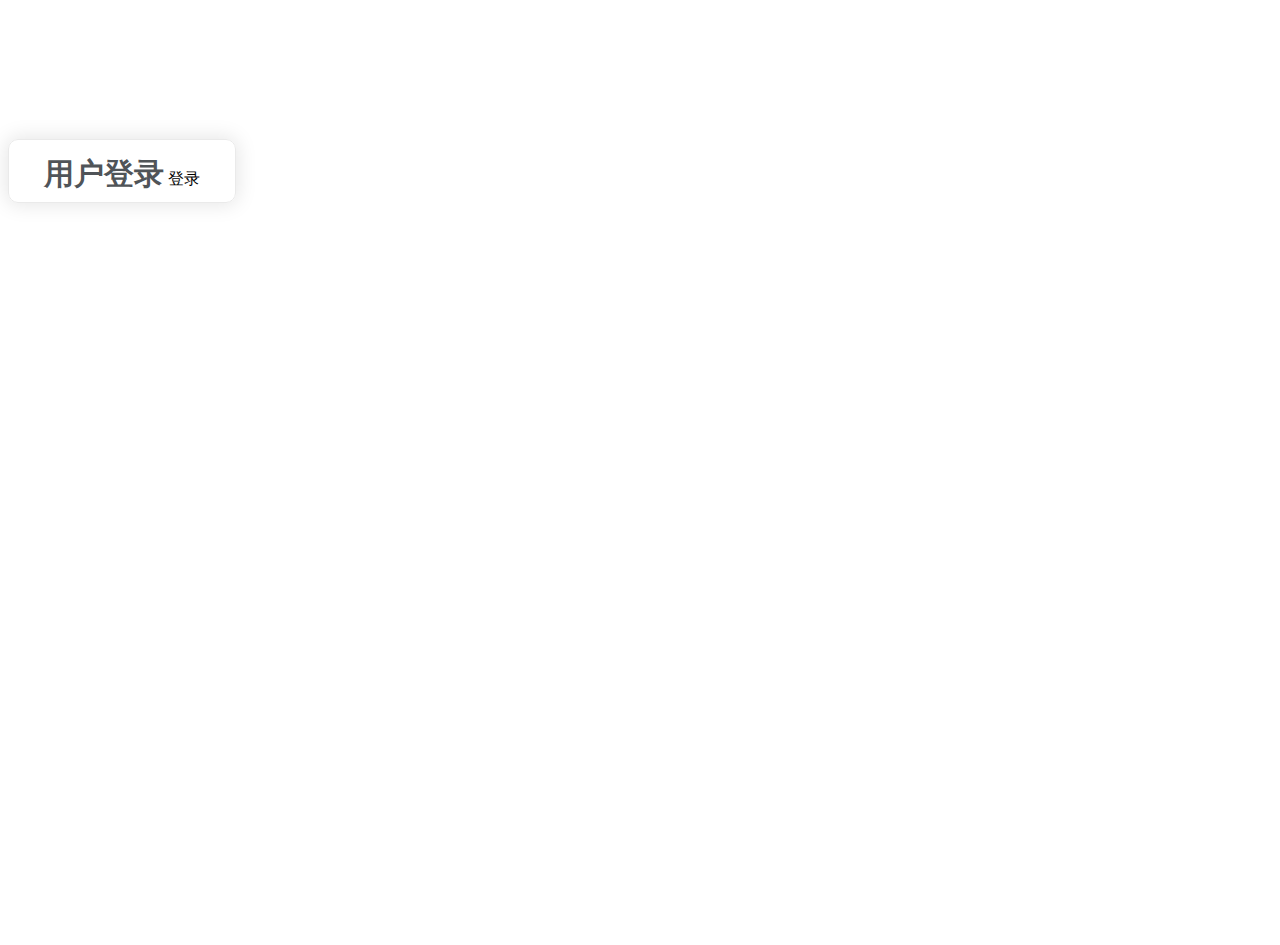
==== commit 608ecc1b: "20200727 李仕豪" ====
--- a/project-provider-management/project-system-provider-8082/src/main/resources/templates/login.html
+++ b/project-provider-management/project-system-provider-8082/src/main/resources/templates/login.html
@@ -1,33 +1,104 @@
 <!DOCTYPE html>
-<html lang="zh-CN">
+<html>
 <head>
     <meta charset="UTF-8">
-    <meta http-equiv="X-UA-Compatible" content="IE=edge">
-    <meta name="viewport" content="width=device-width, initial-scale=1, maximum-scale=1">
-    <link rel="stylesheet" href="assets/css/layui.css">
-    <link rel="stylesheet" href="assets/css/login.css">
-    <link rel="icon" href="/favicon.ico">
-    <title>管理后台</title>
+    <title></title>
+    <link rel="stylesheet" href="/static/css/index.css">
+    <!-- 先引入 Vue -->
+    <script type="text/javascript" src="/static/js/vue.js"></script>
+    <script type="text/javascript" src="/static/js/jquery.js"></script>
+    <!-- 引入组件库 -->
+    <script type="text/javascript" src="/static/js/index.js"></script>
+    <style scoped>
+        .login-wrap {
+            box-sizing: border-box;
+            width: 95%;
+            height: 95%;
+            padding-top: 5%;
+            position: absolute;
+            top: calc(10%);
+            background-position: center right;
+            background-size: 100%;
+        }
+
+        .login-container {
+            border-radius: 10px;
+            margin: 0px auto;
+            width: 350px;
+            padding: 30px 35px 15px 35px;
+            background: #fff;
+            border: 1px solid #eaeaea;
+            text-align: left;
+            box-shadow: 0 0 20px 2px rgba(0, 0, 0, 0.1);
+        }
+
+        .title {
+            margin: 0px auto 40px auto;
+            text-align: center;
+            color: #505458;
+        }
+
+        body {
+            /*background-image: url(/static/img/elive.jpg);*/
+            background-size: 100%;
+        }
+    </style>
 </head>
-<body class="login-wrap">
-    <div class="login-container">
-        <form class="login-form">
-            <div class="input-group">
-                <input type="text" id="username" class="input-field">
-                <label for="username" class="input-label">
-                    <span class="label-title">用户名</span>
-                </label>
-            </div>
-            <div class="input-group">
-                <input type="password" id="password" class="input-field">
-                <label for="password" class="input-label">
-                    <span class="label-title">密码</span>
-                </label>
-            </div>
-            <button type="button" class="login-button">登录<i class="ai ai-enter"></i></button>
-        </form>
-    </div>
+
+<body>
+<div class="login-wrap" id="login">
+    <el-form :model="ruleForm" label-width="0px" class="login-container">
+        <!--        <img src="/static/img/app_icon.png" style="display: inline-block;"/>-->
+        <b class="title" style="font-size: 30px; margin-mid: 40px;">用户登录</b>
+        <el-form-item prop="username">
+            <el-input type="text" v-model="ruleForm.username" auto-complete="off" placeholder="账号"></el-input>
+        </el-form-item>
+        <el-form-item prop="password">
+            <el-input type="password" v-model="ruleForm.password" auto-complete="off" placeholder="密码"
+                      @keyup.enter.native="submitForm"></el-input>
+        </el-form-item>
+        <el-form-item style="width:100%;">
+            <el-button type="primary" style="width:100%;" @click="submitForm">登录</el-button>
+        </el-form-item>
+    </el-form>
+</div>
+
 </body>
-<script src="assets/layui.js"></script>
-<script src="index.js" data-main="login"></script>
+
+<script>
+    new Vue({
+        el: '#login',
+        data: {
+            ruleForm: {
+                username: "",
+                password: ""
+            }
+        },
+        methods: {
+            submitForm: function () {
+                if (this.ruleForm.username === "" || this.ruleForm.password === "") {
+                    this.$message("请输入账号密码！");
+                    return;
+                }
+                $.post("/doLogin", {
+                    username: this.ruleForm.username,
+                    password: this.ruleForm.password
+                }, function (data) {
+                    //判断状态码 200:登录成功
+                    if (data.code === "200") {
+
+                        //在前端数据库中存入token的值
+                        window.localStorage.setItem("token", data.token);
+                        //跳转界面到主页
+                        location.href = "toIndex";
+                    } else {
+                        alert("登录失败");
+                    }
+                });
+            }
+        }
+    });
+
+</script>
+
 </html>